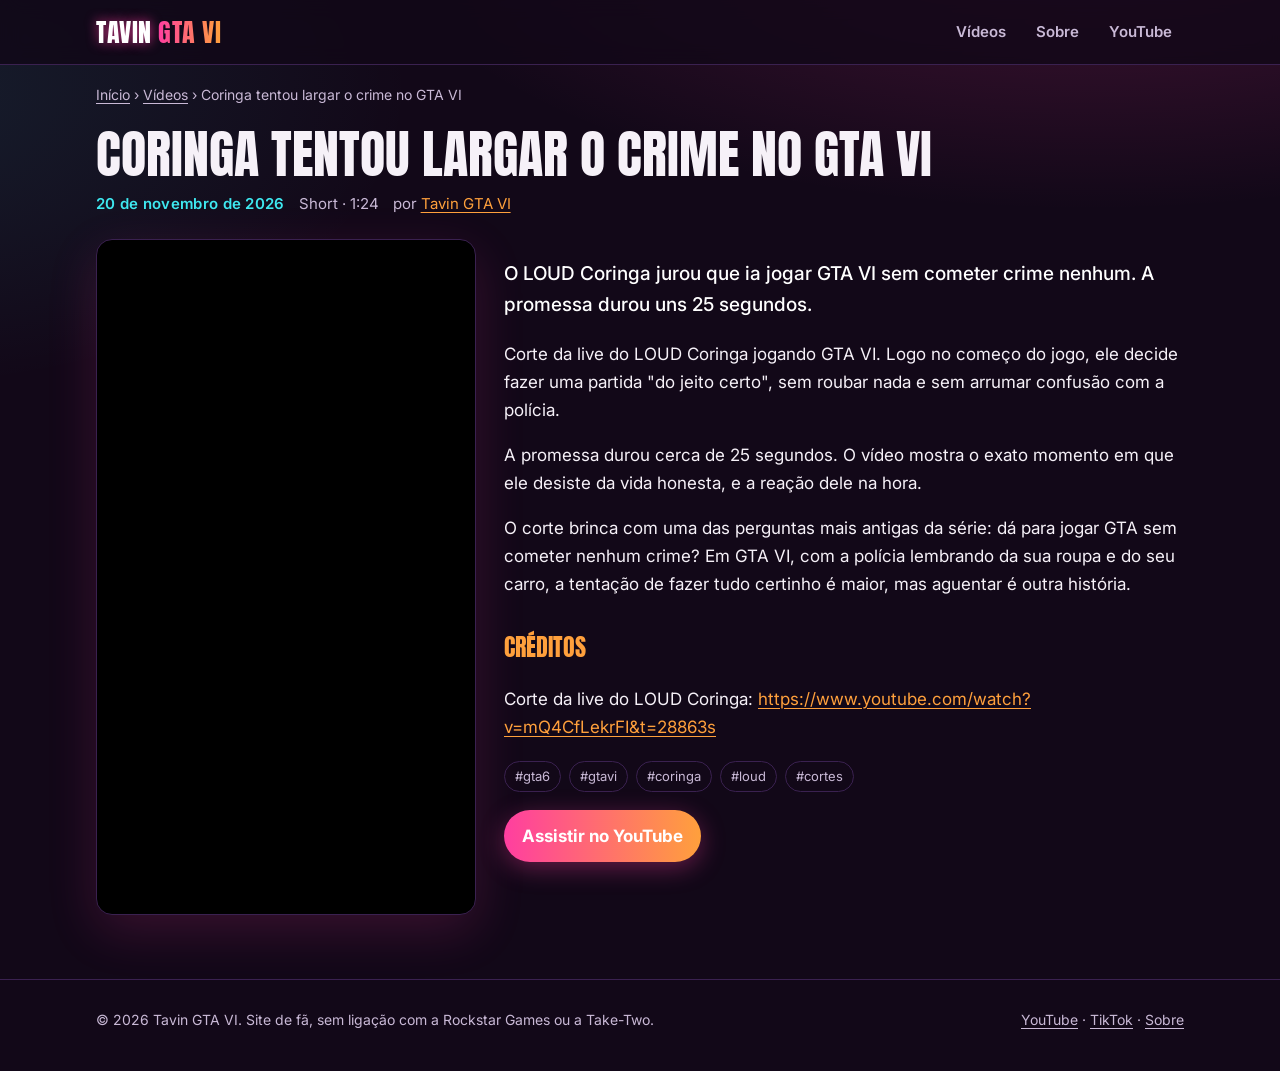
==== videos/coringa-tentou-largar-o-crime-no-gta-vi/index.html @ d608da34 "Primeira versão do site do canal Tavin GTA VI" ====
<!doctype html>
<html lang="pt-BR">
<head>
<meta charset="utf-8">
<meta name="viewport" content="width=device-width, initial-scale=1">
<title>Coringa tentou largar o crime no GTA VI | Tavin GTA VI</title>
<meta name="description" content="O LOUD Coringa jurou que ia jogar GTA VI sem cometer crime nenhum. A promessa durou uns 25 segundos.">
<link rel="canonical" href="https://tavingta6-ship-it.github.io/videos/coringa-tentou-largar-o-crime-no-gta-vi/">
<meta name="theme-color" content="#120818">
<meta property="og:site_name" content="Tavin GTA VI">
<meta property="og:locale" content="pt_BR">
<meta property="og:type" content="video.other">
<meta property="og:title" content="Coringa tentou largar o crime no GTA VI | Tavin GTA VI">
<meta property="og:description" content="O LOUD Coringa jurou que ia jogar GTA VI sem cometer crime nenhum. A promessa durou uns 25 segundos.">
<meta property="og:url" content="https://tavingta6-ship-it.github.io/videos/coringa-tentou-largar-o-crime-no-gta-vi/">
<meta property="og:image" content="https://i.ytimg.com/vi/ps4J-AQ_UyA/hqdefault.jpg">
<meta name="twitter:card" content="summary_large_image">
<link rel="icon" href="../../favicon.svg" type="image/svg+xml">
<link rel="preconnect" href="https://fonts.googleapis.com">
<link rel="preconnect" href="https://fonts.gstatic.com" crossorigin>
<link href="https://fonts.googleapis.com/css2?family=Anton&family=Inter:wght@400;500;600;700;800&display=swap" rel="stylesheet">
<link rel="stylesheet" href="../../estilo.css">
<script type="application/ld+json">{"@context": "https://schema.org", "@type": "VideoObject", "name": "Coringa tentou largar o crime no GTA VI", "description": "O LOUD Coringa jurou que ia jogar GTA VI sem cometer crime nenhum. A promessa durou uns 25 segundos.", "thumbnailUrl": ["https://i.ytimg.com/vi/ps4J-AQ_UyA/hqdefault.jpg", "https://i.ytimg.com/vi/ps4J-AQ_UyA/maxresdefault.jpg"], "uploadDate": "2026-11-20T23:30:00-03:00", "embedUrl": "https://www.youtube.com/embed/ps4J-AQ_UyA", "url": "https://tavingta6-ship-it.github.io/videos/coringa-tentou-largar-o-crime-no-gta-vi/", "contentUrl": "https://www.youtube.com/shorts/ps4J-AQ_UyA", "inLanguage": "pt-BR", "author": {"@type": "Organization", "name": "Tavin GTA VI", "url": "https://www.youtube.com/@TavinGTAVI"}, "publisher": {"@type": "Organization", "name": "Tavin GTA VI", "url": "https://tavingta6-ship-it.github.io/"}, "duration": "PT1M24S", "keywords": "gta6, gtavi, coringa, loud, cortes"}</script>
<script type="application/ld+json">{"@context": "https://schema.org", "@type": "BreadcrumbList", "itemListElement": [{"@type": "ListItem", "position": 1, "name": "Início", "item": "https://tavingta6-ship-it.github.io/"}, {"@type": "ListItem", "position": 2, "name": "Coringa tentou largar o crime no GTA VI", "item": "https://tavingta6-ship-it.github.io/videos/coringa-tentou-largar-o-crime-no-gta-vi/"}]}</script>
</head>
<body>
<a class="pular" href="#conteudo">Pular para o conteúdo</a>
<header class="topo"><div class="miolo">
<a class="marca" href="../../index.html">TAVIN <span>GTA VI</span></a>
<nav class="menu" aria-label="Menu principal"><a href="../../index.html">Vídeos</a><a href="../../sobre.html">Sobre</a><a href="https://www.youtube.com/@TavinGTAVI" rel="noopener" target="_blank">YouTube</a></nav>
</div></header>
<main id="conteudo">
<div class="miolo">
<nav class="trilha" aria-label="Você está em"><a href="../../index.html">Início</a> › <a href="../../index.html#conteudo">Vídeos</a> › Coringa tentou largar o crime no GTA VI</nav>
<article class="artigo">
<h1>Coringa tentou largar o crime no GTA VI</h1>
<div class="meta"><time class="data" datetime="2026-11-20">20 de novembro de 2026</time><span>Short · 1:24</span><span>por <a href="https://www.youtube.com/@TavinGTAVI" rel="noopener" target="_blank">Tavin GTA VI</a></span></div>
<div class="layout-video com-short">
<div class="tela vertical"><iframe src="https://www.youtube-nocookie.com/embed/ps4J-AQ_UyA" title="Coringa tentou largar o crime no GTA VI" allow="accelerometer; autoplay; clipboard-write; encrypted-media; gyroscope; picture-in-picture; web-share" referrerpolicy="strict-origin-when-cross-origin" allowfullscreen></iframe></div>
<div class="texto">
<p class="resumo">O LOUD Coringa jurou que ia jogar GTA VI sem cometer crime nenhum. A promessa durou uns 25 segundos.</p>
<p>Corte da live do LOUD Coringa jogando GTA VI. Logo no começo do jogo, ele decide fazer uma partida &quot;do jeito certo&quot;, sem roubar nada e sem arrumar confusão com a polícia.</p><p>A promessa durou cerca de 25 segundos. O vídeo mostra o exato momento em que ele desiste da vida honesta, e a reação dele na hora.</p><p>O corte brinca com uma das perguntas mais antigas da série: dá para jogar GTA sem cometer nenhum crime? Em GTA VI, com a polícia lembrando da sua roupa e do seu carro, a tentação de fazer tudo certinho é maior, mas aguentar é outra história.</p>

<h2>Créditos</h2><p>Corte da live do LOUD Coringa: <a href="https://www.youtube.com/watch?v=mQ4CfLekrFI&amp;t=28863s" rel="noopener" target="_blank">https://www.youtube.com/watch?v=mQ4CfLekrFI&amp;t=28863s</a></p>
<div class="tags"><span>#gta6</span><span>#gtavi</span><span>#coringa</span><span>#loud</span><span>#cortes</span></div>
<p class="assistir"><a class="botao" href="https://www.youtube.com/shorts/ps4J-AQ_UyA" rel="noopener" target="_blank">Assistir no YouTube</a></p>
</div></div>
</article></div>
</main>
<footer class="rodape"><div class="miolo">
<span>© 2026 Tavin GTA VI. Site de fã, sem ligação com a Rockstar Games ou a Take-Two.</span>
<span><a href="https://www.youtube.com/@TavinGTAVI" rel="noopener" target="_blank">YouTube</a> · <a href="https://www.tiktok.com/@tavingta" rel="noopener" target="_blank">TikTok</a> · <a href="../../sobre.html">Sobre</a></span>
</div></footer>
</body>
</html>
---- estilo.css ----
/* Tavin GTA VI — visual neon de Vice City (cores do canal: rosa #FF3EA0 e laranja #FFA03C sobre a noite) */
:root {
  --noite: #120818;
  --noite-2: #1d0f29;
  --cartao: #221231;
  --borda: #3a2150;
  --texto: #f6f1f8;
  --texto-2: #c9b9d6;
  --rosa: #ff3ea0;
  --laranja: #ffa03c;
  --ciano: #3ee8f0;
  --raio: 16px;
  --largura: 1120px;
  --titulo: "Anton", Impact, "Arial Narrow Bold", sans-serif;
  --corpo: "Inter", system-ui, -apple-system, "Segoe UI", Roboto, Arial, sans-serif;
}

* { box-sizing: border-box; }
html { -webkit-text-size-adjust: 100%; }
body {
  margin: 0;
  background: var(--noite);
  background-image:
    radial-gradient(1200px 500px at 85% -10%, rgba(255, 62, 160, .22), transparent 60%),
    radial-gradient(900px 500px at -10% 10%, rgba(62, 232, 240, .10), transparent 60%);
  background-attachment: fixed;
  color: var(--texto);
  font: 400 17px/1.65 var(--corpo);
  overflow-x: hidden;
}
img { max-width: 100%; display: block; }
a { color: var(--laranja); text-decoration-thickness: 1px; text-underline-offset: 3px; }
a:hover { color: var(--rosa); }
:focus-visible { outline: 3px solid var(--ciano); outline-offset: 3px; border-radius: 6px; }

.pular { position: absolute; left: -9999px; }
.pular:focus { left: 16px; top: 16px; background: var(--rosa); color: #fff; padding: 8px 14px; z-index: 10; }

.miolo { width: 100%; max-width: var(--largura); margin: 0 auto; padding: 0 16px; }

/* Topo */
.topo {
  position: sticky; top: 0; z-index: 5;
  background: rgba(18, 8, 24, .82);
  backdrop-filter: blur(10px);
  -webkit-backdrop-filter: blur(10px);
  border-bottom: 1px solid var(--borda);
}
.topo .miolo { display: flex; align-items: center; justify-content: space-between; gap: 12px; min-height: 64px; flex-wrap: wrap; }
.marca {
  font-family: var(--titulo); font-size: 26px; letter-spacing: .5px; text-decoration: none; color: #fff;
  text-shadow: 0 0 12px rgba(255, 62, 160, .75);
  white-space: nowrap;
}
.marca span {
  background: linear-gradient(90deg, var(--rosa), var(--laranja));
  -webkit-background-clip: text; background-clip: text; color: transparent; text-shadow: none;
}
.menu { display: flex; gap: 6px; flex-wrap: wrap; }
.menu a {
  color: var(--texto-2); text-decoration: none; font-weight: 600; font-size: 15px;
  padding: 8px 12px; border-radius: 999px;
}
.menu a:hover, .menu a[aria-current="page"] { color: #fff; background: rgba(255, 62, 160, .16); }

/* Capa da página inicial: pôr do sol de Vice City */
.capa { position: relative; overflow: hidden; padding: 56px 0 40px; }
.sol {
  position: absolute; right: -60px; top: 10px; width: 340px; height: 340px; border-radius: 50%;
  background: linear-gradient(180deg, var(--laranja) 0%, var(--rosa) 70%);
  opacity: .55; filter: blur(.3px);
  -webkit-mask: repeating-linear-gradient(180deg, #000 0 22px, transparent 22px 30px);
          mask: repeating-linear-gradient(180deg, #000 0 22px, transparent 22px 30px);
}
.capa h1 {
  position: relative; font-family: var(--titulo); font-weight: 400; line-height: 1.02;
  font-size: clamp(40px, 9vw, 84px); margin: 0 0 14px; text-transform: uppercase;
  text-shadow: 0 0 24px rgba(255, 62, 160, .55);
}
.capa h1 em {
  font-style: normal;
  background: linear-gradient(90deg, var(--rosa), var(--laranja));
  -webkit-background-clip: text; background-clip: text; color: transparent;
}
.capa p { position: relative; max-width: 640px; color: var(--texto-2); font-size: 18px; margin: 0 0 22px; }
.botoes { position: relative; display: flex; gap: 10px; flex-wrap: wrap; }
.botao {
  display: inline-flex; align-items: center; gap: 8px; text-decoration: none; font-weight: 700;
  padding: 12px 18px; border-radius: 999px; color: #fff;
  background: linear-gradient(90deg, var(--rosa), var(--laranja));
  box-shadow: 0 6px 24px rgba(255, 62, 160, .35);
}
.botao:hover { color: #fff; filter: brightness(1.08); }
.botao.fantasma { background: transparent; border: 1px solid var(--borda); box-shadow: none; color: var(--texto); }
.botao.fantasma:hover { border-color: var(--rosa); color: #fff; }

/* Lista de vídeos */
.secao { padding: 24px 0 56px; }
.secao h2 {
  font-family: var(--titulo); font-weight: 400; font-size: 30px; letter-spacing: .5px; margin: 0 0 18px;
  text-transform: uppercase;
}
.grade { display: grid; grid-template-columns: repeat(auto-fill, minmax(260px, 1fr)); gap: 18px; }
.cartao {
  display: flex; flex-direction: column; background: var(--cartao); border: 1px solid var(--borda);
  border-radius: var(--raio); overflow: hidden; text-decoration: none; color: var(--texto);
  transition: transform .15s ease, border-color .15s ease, box-shadow .15s ease;
}
.cartao:hover { transform: translateY(-3px); border-color: var(--rosa); box-shadow: 0 10px 30px rgba(255, 62, 160, .18); color: var(--texto); }
.cartao .arte { position: relative; aspect-ratio: 16 / 9; background: #000; overflow: hidden; }
.cartao .arte img { width: 100%; height: 100%; object-fit: cover; }
.selo {
  position: absolute; left: 10px; top: 10px; font-size: 12px; font-weight: 800; letter-spacing: .6px;
  text-transform: uppercase; padding: 4px 9px; border-radius: 999px; color: #fff; background: var(--rosa);
}
.selo.video { background: var(--laranja); color: #1b0b10; }
.cartao .info { padding: 14px 16px 16px; display: flex; flex-direction: column; gap: 6px; flex: 1; }
.cartao h3 { margin: 0; font-size: 18px; line-height: 1.3; }
.cartao p { margin: 0; color: var(--texto-2); font-size: 15px; line-height: 1.5; }
.data { color: var(--ciano); font-size: 13px; font-weight: 600; letter-spacing: .3px; }
.cartao .mais { margin-top: auto; padding-top: 6px; color: var(--laranja); font-weight: 700; font-size: 14px; }

/* Página do vídeo */
.trilha { font-size: 14px; color: var(--texto-2); padding: 18px 0 0; }
.trilha a { color: var(--texto-2); }
.artigo { padding: 12px 0 64px; }
.artigo h1 {
  font-family: var(--titulo); font-weight: 400; font-size: clamp(32px, 6vw, 52px); line-height: 1.08;
  margin: 8px 0 10px; text-transform: uppercase;
}
.meta { display: flex; gap: 14px; flex-wrap: wrap; color: var(--texto-2); font-size: 15px; margin-bottom: 22px; }
.meta .data { font-size: 15px; }
.layout-video { display: grid; grid-template-columns: 1fr; gap: 28px; align-items: start; }
.tela { width: 100%; border-radius: var(--raio); overflow: hidden; background: #000; border: 1px solid var(--borda); box-shadow: 0 16px 50px rgba(255, 62, 160, .16); }
.tela iframe { display: block; width: 100%; height: 100%; border: 0; }
.tela.horizontal { aspect-ratio: 16 / 9; }
.tela.vertical { aspect-ratio: 9 / 16; max-width: 380px; margin: 0 auto; }
.texto { max-width: 720px; }
.texto .resumo { font-size: 19px; color: #fff; font-weight: 500; }
.texto h2 { font-family: var(--titulo); font-weight: 400; font-size: 24px; text-transform: uppercase; margin: 30px 0 8px; color: var(--laranja); }
.texto ul { padding-left: 20px; }
.texto li { margin: 4px 0; word-break: break-word; }
.tags { display: flex; flex-wrap: wrap; gap: 8px; margin-top: 20px; }
.tags span { font-size: 13px; color: var(--texto-2); border: 1px solid var(--borda); padding: 4px 10px; border-radius: 999px; }
.assistir { margin-top: 18px; }
@media (min-width: 900px) {
  .layout-video.com-short { grid-template-columns: 380px 1fr; }
}

/* Sobre */
.sobre { max-width: 760px; padding: 32px 0 64px; }
.sobre h1 { font-family: var(--titulo); font-weight: 400; font-size: clamp(36px, 7vw, 60px); text-transform: uppercase; margin: 0 0 14px; }
.sobre h2 { font-family: var(--titulo); font-weight: 400; font-size: 26px; text-transform: uppercase; color: var(--laranja); margin: 30px 0 6px; }

.vazio { color: var(--texto-2); border: 1px dashed var(--borda); border-radius: var(--raio); padding: 24px; }

/* Rodapé */
.rodape { border-top: 1px solid var(--borda); padding: 28px 0 40px; color: var(--texto-2); font-size: 14px; }
.rodape .miolo { display: flex; justify-content: space-between; gap: 14px; flex-wrap: wrap; }
.rodape a { color: var(--texto-2); }
.rodape a:hover { color: var(--rosa); }

@media (max-width: 520px) {
  body { font-size: 16px; }
  .marca { font-size: 22px; }
  .menu a { padding: 7px 10px; font-size: 14px; }
  .sol { width: 200px; height: 200px; right: -90px; top: -20px; opacity: .3; }
  .capa { padding: 40px 0 28px; }
}
@media (prefers-reduced-motion: reduce) { .cartao { transition: none; } .cartao:hover { transform: none; } }
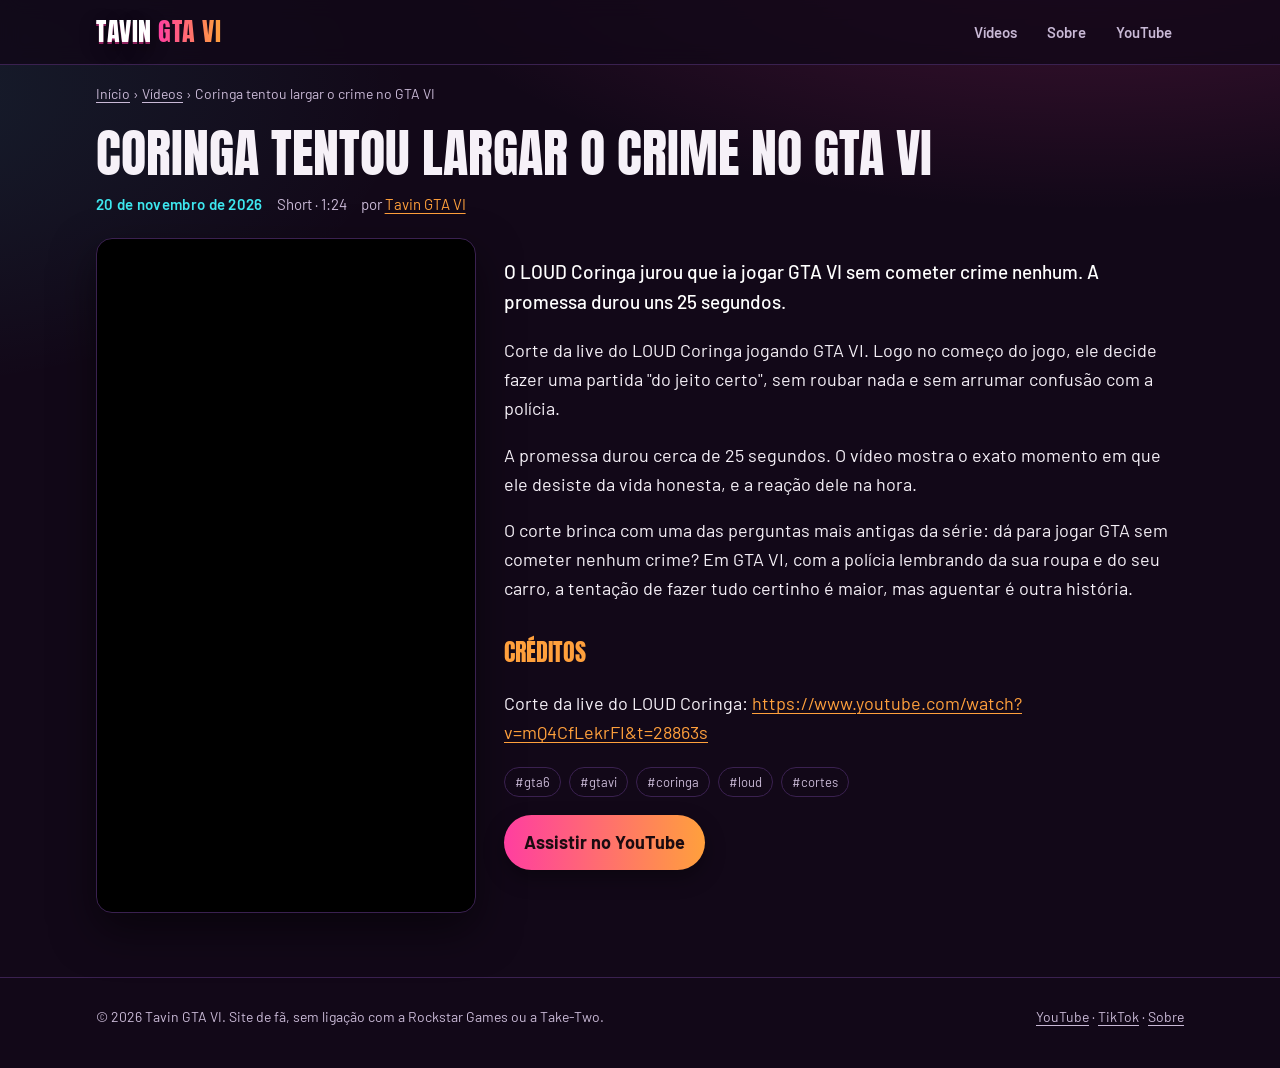
==== commit 7b9feb0d: "Polimento do visual com o Impeccable e vídeo completo GTA VI x GTA V" ====
--- a/videos/coringa-tentou-largar-o-crime-no-gta-vi/index.html
+++ b/videos/coringa-tentou-largar-o-crime-no-gta-vi/index.html
@@ -18,7 +18,7 @@
 <link rel="icon" href="../../favicon.svg" type="image/svg+xml">
 <link rel="preconnect" href="https://fonts.googleapis.com">
 <link rel="preconnect" href="https://fonts.gstatic.com" crossorigin>
-<link href="https://fonts.googleapis.com/css2?family=Anton&family=Inter:wght@400;500;600;700;800&display=swap" rel="stylesheet">
+<link href="https://fonts.googleapis.com/css2?family=Anton&family=Barlow:wght@400;500;600;700;800&display=swap" rel="stylesheet">
 <link rel="stylesheet" href="../../estilo.css">
 <script type="application/ld+json">{"@context": "https://schema.org", "@type": "VideoObject", "name": "Coringa tentou largar o crime no GTA VI", "description": "O LOUD Coringa jurou que ia jogar GTA VI sem cometer crime nenhum. A promessa durou uns 25 segundos.", "thumbnailUrl": ["https://i.ytimg.com/vi/ps4J-AQ_UyA/hqdefault.jpg", "https://i.ytimg.com/vi/ps4J-AQ_UyA/maxresdefault.jpg"], "uploadDate": "2026-11-20T23:30:00-03:00", "embedUrl": "https://www.youtube.com/embed/ps4J-AQ_UyA", "url": "https://tavingta6-ship-it.github.io/videos/coringa-tentou-largar-o-crime-no-gta-vi/", "contentUrl": "https://www.youtube.com/shorts/ps4J-AQ_UyA", "inLanguage": "pt-BR", "author": {"@type": "Organization", "name": "Tavin GTA VI", "url": "https://www.youtube.com/@TavinGTAVI"}, "publisher": {"@type": "Organization", "name": "Tavin GTA VI", "url": "https://tavingta6-ship-it.github.io/"}, "duration": "PT1M24S", "keywords": "gta6, gtavi, coringa, loud, cortes"}</script>
 <script type="application/ld+json">{"@context": "https://schema.org", "@type": "BreadcrumbList", "itemListElement": [{"@type": "ListItem", "position": 1, "name": "Início", "item": "https://tavingta6-ship-it.github.io/"}, {"@type": "ListItem", "position": 2, "name": "Coringa tentou largar o crime no GTA VI", "item": "https://tavingta6-ship-it.github.io/videos/coringa-tentou-largar-o-crime-no-gta-vi/"}]}</script>
--- a/estilo.css
+++ b/estilo.css
@@ -1,4 +1,7 @@
-/* Tavin GTA VI — visual neon de Vice City (cores do canal: rosa #FF3EA0 e laranja #FFA03C sobre a noite) */
+/* Tavin GTA VI — visual neon de Vice City (cores do canal: rosa #FF3EA0 e laranja #FFA03C sobre a noite).
+   Polimento com o Impeccable (23/11/2026): contraste AA nos botões e selos, Barlow no corpo, neon só na marca e na
+   manchete (identidade do canal, igual às thumbs), sombras com profundidade em vez de halo, superfícies do navegador
+   (seleção, barra de rolagem, cursor) nas cores do canal. */
 :root {
   --noite: #120818;
   --noite-2: #1d0f29;
@@ -12,7 +15,8 @@
   --raio: 16px;
   --largura: 1120px;
   --titulo: "Anton", Impact, "Arial Narrow Bold", sans-serif;
-  --corpo: "Inter", system-ui, -apple-system, "Segoe UI", Roboto, Arial, sans-serif;
+  --corpo: "Barlow", system-ui, -apple-system, "Segoe UI", Roboto, Arial, sans-serif;
+  --tinta-escura: #1b0b10;
 }
 
 * { box-sizing: border-box; }
@@ -25,16 +29,23 @@
     radial-gradient(900px 500px at -10% 10%, rgba(62, 232, 240, .10), transparent 60%);
   background-attachment: fixed;
   color: var(--texto);
-  font: 400 17px/1.65 var(--corpo);
+  font: 400 18px/1.6 var(--corpo);
   overflow-x: hidden;
+  caret-color: var(--rosa);
+  scrollbar-color: var(--borda) var(--noite);
 }
+::selection { background: var(--rosa); color: var(--tinta-escura); }
+::-webkit-scrollbar { width: 12px; }
+::-webkit-scrollbar-track { background: var(--noite); }
+::-webkit-scrollbar-thumb { background: var(--borda); border-radius: 999px; border: 3px solid var(--noite); }
+::-webkit-scrollbar-thumb:hover { background: var(--rosa); }
 img { max-width: 100%; display: block; }
 a { color: var(--laranja); text-decoration-thickness: 1px; text-underline-offset: 3px; }
 a:hover { color: var(--rosa); }
 :focus-visible { outline: 3px solid var(--ciano); outline-offset: 3px; border-radius: 6px; }
 
 .pular { position: absolute; left: -9999px; }
-.pular:focus { left: 16px; top: 16px; background: var(--rosa); color: #fff; padding: 8px 14px; z-index: 10; }
+.pular:focus { left: 16px; top: 16px; background: var(--rosa); color: var(--tinta-escura); padding: 8px 14px; z-index: 10; }
 
 .miolo { width: 100%; max-width: var(--largura); margin: 0 auto; padding: 0 16px; }
 
@@ -49,7 +60,7 @@
 .topo .miolo { display: flex; align-items: center; justify-content: space-between; gap: 12px; min-height: 64px; flex-wrap: wrap; }
 .marca {
   font-family: var(--titulo); font-size: 26px; letter-spacing: .5px; text-decoration: none; color: #fff;
-  text-shadow: 0 0 12px rgba(255, 62, 160, .75);
+  text-shadow: 0 2px 0 rgba(255, 62, 160, .55), 0 6px 18px rgba(0, 0, 0, .45);
   white-space: nowrap;
 }
 .marca span {
@@ -75,7 +86,8 @@
 .capa h1 {
   position: relative; font-family: var(--titulo); font-weight: 400; line-height: 1.02;
   font-size: clamp(40px, 9vw, 84px); margin: 0 0 14px; text-transform: uppercase;
-  text-shadow: 0 0 24px rgba(255, 62, 160, .55);
+  text-shadow: 0 4px 0 rgba(255, 62, 160, .35), 0 14px 32px rgba(0, 0, 0, .5);
+  text-wrap: balance;
 }
 .capa h1 em {
   font-style: normal;
@@ -86,13 +98,14 @@
 .botoes { position: relative; display: flex; gap: 10px; flex-wrap: wrap; }
 .botao {
   display: inline-flex; align-items: center; gap: 8px; text-decoration: none; font-weight: 700;
-  padding: 12px 18px; border-radius: 999px; color: #fff;
+  padding: 13px 20px; border-radius: 999px; color: var(--tinta-escura);
   background: linear-gradient(90deg, var(--rosa), var(--laranja));
-  box-shadow: 0 6px 24px rgba(255, 62, 160, .35);
+  box-shadow: 0 8px 20px rgba(0, 0, 0, .35);
+  transition: transform .2s cubic-bezier(.16, 1, .3, 1), box-shadow .2s cubic-bezier(.16, 1, .3, 1);
 }
-.botao:hover { color: #fff; filter: brightness(1.08); }
+.botao:hover { color: var(--tinta-escura); transform: translateY(-2px); box-shadow: 0 12px 26px rgba(0, 0, 0, .45); }
 .botao.fantasma { background: transparent; border: 1px solid var(--borda); box-shadow: none; color: var(--texto); }
-.botao.fantasma:hover { border-color: var(--rosa); color: #fff; }
+.botao.fantasma:hover { border-color: var(--rosa); color: #fff; box-shadow: none; }
 
 /* Lista de vídeos */
 .secao { padding: 24px 0 56px; }
@@ -104,18 +117,18 @@
 .cartao {
   display: flex; flex-direction: column; background: var(--cartao); border: 1px solid var(--borda);
   border-radius: var(--raio); overflow: hidden; text-decoration: none; color: var(--texto);
-  transition: transform .15s ease, border-color .15s ease, box-shadow .15s ease;
+  transition: transform .25s cubic-bezier(.16, 1, .3, 1), border-color .2s ease, box-shadow .25s cubic-bezier(.16, 1, .3, 1);
 }
-.cartao:hover { transform: translateY(-3px); border-color: var(--rosa); box-shadow: 0 10px 30px rgba(255, 62, 160, .18); color: var(--texto); }
+.cartao:hover { transform: translateY(-3px); border-color: var(--rosa); box-shadow: 0 14px 30px rgba(0, 0, 0, .45); color: var(--texto); }
 .cartao .arte { position: relative; aspect-ratio: 16 / 9; background: #000; overflow: hidden; }
 .cartao .arte img { width: 100%; height: 100%; object-fit: cover; }
 .selo {
   position: absolute; left: 10px; top: 10px; font-size: 12px; font-weight: 800; letter-spacing: .6px;
-  text-transform: uppercase; padding: 4px 9px; border-radius: 999px; color: #fff; background: var(--rosa);
+  text-transform: uppercase; padding: 4px 9px; border-radius: 999px; color: var(--tinta-escura); background: var(--rosa);
 }
 .selo.video { background: var(--laranja); color: #1b0b10; }
 .cartao .info { padding: 14px 16px 16px; display: flex; flex-direction: column; gap: 6px; flex: 1; }
-.cartao h3 { margin: 0; font-size: 18px; line-height: 1.3; }
+.cartao h3 { margin: 0; font-size: 19px; line-height: 1.25; font-weight: 700; text-wrap: balance; }
 .cartao p { margin: 0; color: var(--texto-2); font-size: 15px; line-height: 1.5; }
 .data { color: var(--ciano); font-size: 13px; font-weight: 600; letter-spacing: .3px; }
 .cartao .mais { margin-top: auto; padding-top: 6px; color: var(--laranja); font-weight: 700; font-size: 14px; }
@@ -125,17 +138,18 @@
 .trilha a { color: var(--texto-2); }
 .artigo { padding: 12px 0 64px; }
 .artigo h1 {
+  text-wrap: balance;
   font-family: var(--titulo); font-weight: 400; font-size: clamp(32px, 6vw, 52px); line-height: 1.08;
   margin: 8px 0 10px; text-transform: uppercase;
 }
 .meta { display: flex; gap: 14px; flex-wrap: wrap; color: var(--texto-2); font-size: 15px; margin-bottom: 22px; }
 .meta .data { font-size: 15px; }
 .layout-video { display: grid; grid-template-columns: 1fr; gap: 28px; align-items: start; }
-.tela { width: 100%; border-radius: var(--raio); overflow: hidden; background: #000; border: 1px solid var(--borda); box-shadow: 0 16px 50px rgba(255, 62, 160, .16); }
+.tela { width: 100%; border-radius: var(--raio); overflow: hidden; background: #000; border: 1px solid var(--borda); box-shadow: 0 18px 44px rgba(0, 0, 0, .5); }
 .tela iframe { display: block; width: 100%; height: 100%; border: 0; }
 .tela.horizontal { aspect-ratio: 16 / 9; }
 .tela.vertical { aspect-ratio: 9 / 16; max-width: 380px; margin: 0 auto; }
-.texto { max-width: 720px; }
+.texto { max-width: 68ch; }
 .texto .resumo { font-size: 19px; color: #fff; font-weight: 500; }
 .texto h2 { font-family: var(--titulo); font-weight: 400; font-size: 24px; text-transform: uppercase; margin: 30px 0 8px; color: var(--laranja); }
 .texto ul { padding-left: 20px; }
@@ -167,4 +181,4 @@
   .sol { width: 200px; height: 200px; right: -90px; top: -20px; opacity: .3; }
   .capa { padding: 40px 0 28px; }
 }
-@media (prefers-reduced-motion: reduce) { .cartao { transition: none; } .cartao:hover { transform: none; } }
+@media (prefers-reduced-motion: reduce) { .cartao, .botao { transition: none; } .cartao:hover, .botao:hover { transform: none; } }
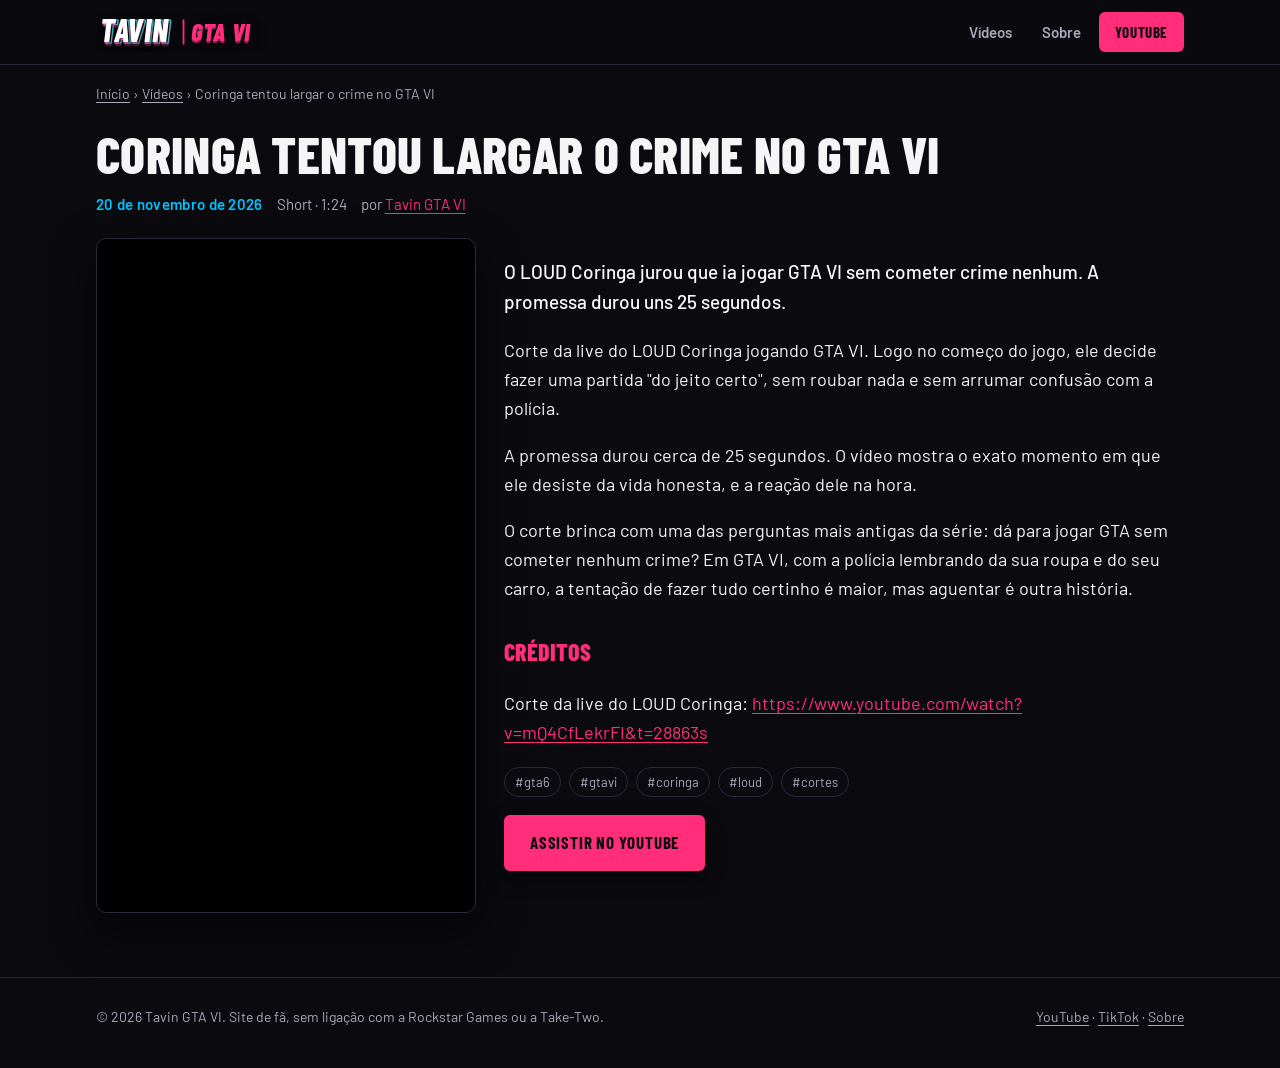
==== commit 77c80ba0: "Design do Airo com o logo novo TAVIN | GTA VI e Short da Crítica 99" ====
--- a/videos/coringa-tentou-largar-o-crime-no-gta-vi/index.html
+++ b/videos/coringa-tentou-largar-o-crime-no-gta-vi/index.html
@@ -6,7 +6,7 @@
 <title>Coringa tentou largar o crime no GTA VI | Tavin GTA VI</title>
 <meta name="description" content="O LOUD Coringa jurou que ia jogar GTA VI sem cometer crime nenhum. A promessa durou uns 25 segundos.">
 <link rel="canonical" href="https://tavingta6-ship-it.github.io/videos/coringa-tentou-largar-o-crime-no-gta-vi/">
-<meta name="theme-color" content="#120818">
+<meta name="theme-color" content="#0a0a0f">
 <meta property="og:site_name" content="Tavin GTA VI">
 <meta property="og:locale" content="pt_BR">
 <meta property="og:type" content="video.other">
@@ -18,7 +18,7 @@
 <link rel="icon" href="../../favicon.svg" type="image/svg+xml">
 <link rel="preconnect" href="https://fonts.googleapis.com">
 <link rel="preconnect" href="https://fonts.gstatic.com" crossorigin>
-<link href="https://fonts.googleapis.com/css2?family=Anton&family=Barlow:wght@400;500;600;700;800&display=swap" rel="stylesheet">
+<link href="https://fonts.googleapis.com/css2?family=Barlow+Condensed:ital,wght@0,500;0,600;0,700;0,800;1,800&family=Barlow:wght@400;500;600;700&display=swap" rel="stylesheet">
 <link rel="stylesheet" href="../../estilo.css">
 <script type="application/ld+json">{"@context": "https://schema.org", "@type": "VideoObject", "name": "Coringa tentou largar o crime no GTA VI", "description": "O LOUD Coringa jurou que ia jogar GTA VI sem cometer crime nenhum. A promessa durou uns 25 segundos.", "thumbnailUrl": ["https://i.ytimg.com/vi/ps4J-AQ_UyA/hqdefault.jpg", "https://i.ytimg.com/vi/ps4J-AQ_UyA/maxresdefault.jpg"], "uploadDate": "2026-11-20T23:30:00-03:00", "embedUrl": "https://www.youtube.com/embed/ps4J-AQ_UyA", "url": "https://tavingta6-ship-it.github.io/videos/coringa-tentou-largar-o-crime-no-gta-vi/", "contentUrl": "https://www.youtube.com/shorts/ps4J-AQ_UyA", "inLanguage": "pt-BR", "author": {"@type": "Organization", "name": "Tavin GTA VI", "url": "https://www.youtube.com/@TavinGTAVI"}, "publisher": {"@type": "Organization", "name": "Tavin GTA VI", "url": "https://tavingta6-ship-it.github.io/"}, "duration": "PT1M24S", "keywords": "gta6, gtavi, coringa, loud, cortes"}</script>
 <script type="application/ld+json">{"@context": "https://schema.org", "@type": "BreadcrumbList", "itemListElement": [{"@type": "ListItem", "position": 1, "name": "Início", "item": "https://tavingta6-ship-it.github.io/"}, {"@type": "ListItem", "position": 2, "name": "Coringa tentou largar o crime no GTA VI", "item": "https://tavingta6-ship-it.github.io/videos/coringa-tentou-largar-o-crime-no-gta-vi/"}]}</script>
@@ -26,7 +26,7 @@
 <body>
 <a class="pular" href="#conteudo">Pular para o conteúdo</a>
 <header class="topo"><div class="miolo">
-<a class="marca" href="../../index.html">TAVIN <span>GTA VI</span></a>
+<a class="marca" href="../../index.html"><svg class="logo" viewBox="0 0 300 64" role="img" aria-label="Tavin GTA VI"><text x="6" y="48" font-family="Barlow Condensed" font-style="italic" font-weight="800" font-size="50" fill="none" stroke="#3ee8f0" stroke-width="2" letter-spacing="2" opacity=".9" transform="translate(3,2)">TAVIN</text><text x="6" y="48" font-family="Barlow Condensed" font-style="italic" font-weight="800" font-size="50" fill="#fff" letter-spacing="2">TAVIN</text><path d="M140 12 v40" stroke="#ff2d7a" stroke-width="3"/><text x="152" y="47" font-family="Barlow Condensed" font-style="italic" font-weight="800" font-size="40" fill="#ff2d7a" letter-spacing="1">GTA VI</text></svg></a>
 <nav class="menu" aria-label="Menu principal"><a href="../../index.html">Vídeos</a><a href="../../sobre.html">Sobre</a><a href="https://www.youtube.com/@TavinGTAVI" rel="noopener" target="_blank">YouTube</a></nav>
 </div></header>
 <main id="conteudo">
--- a/estilo.css
+++ b/estilo.css
@@ -3,20 +3,20 @@
    manchete (identidade do canal, igual às thumbs), sombras com profundidade em vez de halo, superfícies do navegador
    (seleção, barra de rolagem, cursor) nas cores do canal. */
 :root {
-  --noite: #120818;
-  --noite-2: #1d0f29;
-  --cartao: #221231;
-  --borda: #3a2150;
-  --texto: #f6f1f8;
-  --texto-2: #c9b9d6;
-  --rosa: #ff3ea0;
-  --laranja: #ffa03c;
-  --ciano: #3ee8f0;
-  --raio: 16px;
+  --noite: #0a0a0f;
+  --noite-2: #12121a;
+  --cartao: #12121a;
+  --borda: #2a2a3b;
+  --texto: #f5f5f5;
+  --texto-2: #a9a9bc;
+  --rosa: #ff2d7a;
+  --laranja: #ff2d7a;
+  --ciano: #00c3ff;
+  --raio: 10px;
   --largura: 1120px;
-  --titulo: "Anton", Impact, "Arial Narrow Bold", sans-serif;
+  --titulo: "Barlow Condensed", "Arial Narrow", sans-serif;
   --corpo: "Barlow", system-ui, -apple-system, "Segoe UI", Roboto, Arial, sans-serif;
-  --tinta-escura: #1b0b10;
+  --tinta-escura: #0a0a0f;
 }
 
 * { box-sizing: border-box; }
@@ -24,10 +24,6 @@
 body {
   margin: 0;
   background: var(--noite);
-  background-image:
-    radial-gradient(1200px 500px at 85% -10%, rgba(255, 62, 160, .22), transparent 60%),
-    radial-gradient(900px 500px at -10% 10%, rgba(62, 232, 240, .10), transparent 60%);
-  background-attachment: fixed;
   color: var(--texto);
   font: 400 18px/1.6 var(--corpo);
   overflow-x: hidden;
@@ -63,6 +59,7 @@
   text-shadow: 0 2px 0 rgba(255, 62, 160, .55), 0 6px 18px rgba(0, 0, 0, .45);
   white-space: nowrap;
 }
+.marca img { height: 40px; width: auto; display: block; }
 .marca span {
   background: linear-gradient(90deg, var(--rosa), var(--laranja));
   -webkit-background-clip: text; background-clip: text; color: transparent; text-shadow: none;
@@ -177,8 +174,55 @@
 @media (max-width: 520px) {
   body { font-size: 16px; }
   .marca { font-size: 22px; }
+  .marca img { height: 32px; }
   .menu a { padding: 7px 10px; font-size: 14px; }
   .sol { width: 200px; height: 200px; right: -90px; top: -20px; opacity: .3; }
   .capa { padding: 40px 0 28px; }
 }
 @media (prefers-reduced-motion: reduce) { .cartao, .botao { transition: none; } .cartao:hover, .botao:hover { transform: none; } }
+
+
+/* ===== Design do projeto no Airo (23/11/2026) ===== */
+.topo { background: rgba(10, 10, 15, .9); }
+.marca img { height: 44px; width: auto; }
+.menu { align-items: center; }
+.menu a[href*="youtube.com"] {
+  background: var(--rosa); color: var(--tinta-escura); font-family: var(--titulo); font-weight: 700;
+  text-transform: uppercase; letter-spacing: .6px; border-radius: 6px; padding: 8px 16px;
+}
+.menu a[href*="youtube.com"]:hover { background: #ff5a96; color: var(--tinta-escura); }
+.capa {
+  min-height: 86vh; display: flex; align-items: center; text-align: center; padding: 80px 0;
+  background: linear-gradient(180deg, rgba(10, 10, 15, .55), rgba(10, 10, 15, .45) 60%, var(--noite)), url("topo.jpg") center / cover no-repeat;
+}
+.capa .miolo { display: flex; flex-direction: column; align-items: center; }
+.capa h1 { margin: 0 0 18px; text-shadow: none; }
+.logo-capa { width: min(560px, 86vw); height: auto; }
+.capa p { margin: 0 auto 26px; color: #d6d6e0; max-width: 520px; text-shadow: 0 2px 8px rgba(0, 0, 0, .6); }
+.botoes { justify-content: center; }
+.botao {
+  background: var(--rosa); color: var(--tinta-escura); border-radius: 6px; font-family: var(--titulo);
+  text-transform: uppercase; letter-spacing: .8px; font-size: 17px; padding: 14px 26px;
+}
+.secao { padding: 56px 0 72px; }
+.secao h2 { font-family: var(--titulo); font-weight: 800; font-size: 40px; letter-spacing: .5px; }
+.grade { grid-template-columns: repeat(auto-fill, minmax(300px, 1fr)); gap: 20px; }
+.cartao { border-radius: var(--raio); }
+.cartao:hover { border-color: var(--rosa); }
+.selo { border-radius: 4px; font-family: var(--titulo); letter-spacing: .8px; font-size: 13px; }
+.selo.video { background: var(--ciano); color: var(--tinta-escura); }
+.duracao {
+  position: absolute; right: 10px; bottom: 10px; background: rgba(0, 0, 0, .8); color: #fff;
+  font-size: 13px; font-weight: 700; padding: 3px 7px; border-radius: 4px; font-variant-numeric: tabular-nums;
+}
+.cartao .info { padding: 14px 16px 18px; }
+.cartao h3 { font-family: var(--titulo); font-weight: 700; font-size: 21px; line-height: 1.15; }
+.data { color: var(--ciano); }
+.artigo h1, .sobre h1 { font-family: var(--titulo); font-weight: 800; letter-spacing: .3px; }
+.texto h2, .sobre h2 { font-family: var(--titulo); font-weight: 800; color: var(--rosa); }
+@media (max-width: 520px) { .capa { min-height: 70vh; } .marca img { height: 36px; } .secao h2 { font-size: 32px; } }
+
+/* logo novo TAVIN | GTA VI (23/11/2026) */
+.marca .logo { display: block; height: 40px; width: auto; }
+.logo-capa { width: min(620px, 88vw); height: auto; filter: drop-shadow(0 6px 18px rgba(0,0,0,.6)); }
+@media (max-width: 520px) { .marca .logo { height: 32px; } }
